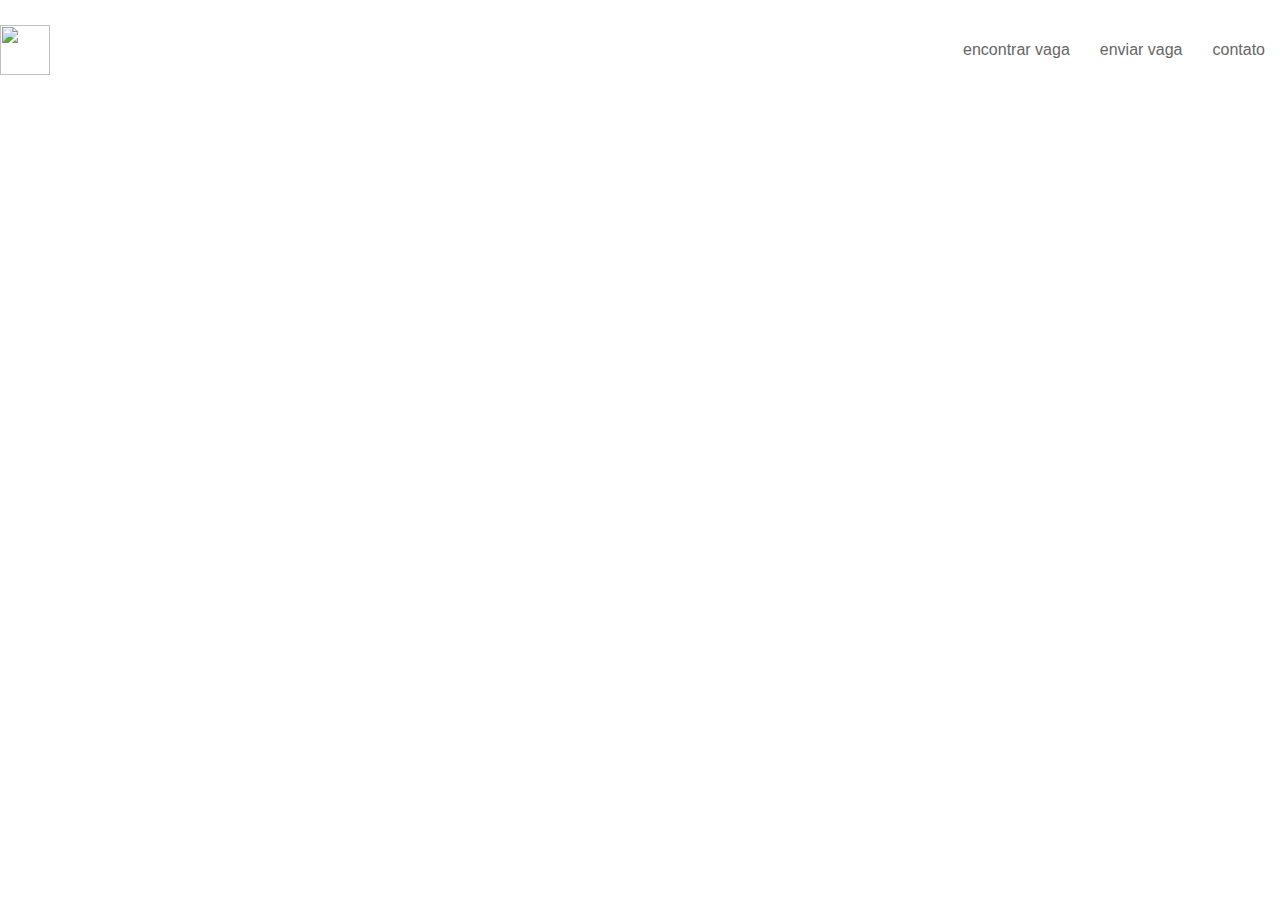
==== index.html @ 1e142dc1 "projeto original" ====
<!DOCTYPE html>
<html>
<html lang="pt-br">
    <head>
         <meta charset="UTF-8">
         <title> Obra de arte</title>

         <link rel="stylesheet" type="text/css" href="css/style.css" />

         <link rel="preconnect" href="https://fonts.googleapis.com">
         <link rel="preconnect" href="https://fonts.gstatic.com" crossorigin>
         <link href="https://fonts.googleapis.com/css2?family=Madimi+One&display=swap" rel="stylesheet">

         <link rel="stylesheet" href="https://cdnjs.cloudflare.com/ajax/libs/font-awesome/6.5.1/css/all.min.css"
          integrity="sha512-DTOQO9RWCH3ppGqcWaEA1BIZOC6xxalwEsw9c2QQeAIftl+Vegovlnee1c9QX4TctnWMn13TZye+giMm8e2LwA==" crossorigin="anonymous" referrerpolicy="no-referrer" />

  </head>
  <body>
      <i class="fa-solid fa-carrot"></i>
    <div class="container">
      <nav>
        <div class= "nav-container">
        <img id= "logo" src="img/logo.png alt"="imagem da logo">
          <ul>
              <li><a href="#">encontrar vaga</a></li>
              <li><a href="#">enviar vaga</a></li>
              <li><a href="#">contato</a></li>
          </ul>
       </div>
      </nav>
      <div id="main-banner">
        <div id ="search-form">
          <h1> A maneira mais fácil de encontrar seu novo emprego</h1>
          <p>Conect-se de forma gratuita as melhores empresas e consiga o emprego dos seus sonhos</p>
            <form>
              <imput type= "text" name="job" plese holder= "Digite o cargo">
              <select name ="region">
                <option value = ""> Todos os estados</option>
              </select>
              <select name ="category">
                <option value ="">Categoria</option>
              </select>  
              <imput type ="sublimit"value ="Pesquisar"
            </form>
        </div>
      </div>
    </div>
   
  </body>
</html>
---- css/style.css ----
/*reset*/
body {
  margin: 0;
}

/*geral*/
html {
  font-family: "Truculenta", sans-serif;
}

h1, h2, h3, h4, h5, p, span {
  margin: 0;
  color: #666;
}

.container {
  max-width: 1920px;
  width: 100%;
}

/*header*/
header{
  position: relative;
  top: 0;
  height: auto;
  width: 100%;
}

/*navbar*/
nav{
  position: fixed;
  top: 0;
  height: 100px;
  width: 100%;
  z-index: 1;
  background-color: #fff;
  border-botton: 1px solid #ccc
}

nav: after{
  clear: both;
  content:"";
  display: block;
  height: 50px;
  width: 50px;
  background-color: #000;
}

.nav-container{
  max-width: 1200;
  position: relative;
  margin-right: auto;
  margin-left: auto;
}

#logo{
  width: 50px;
  height: 50px;
  margin-top: 25px;
}

.nav-container ul{
  float: right;
  height: 100px;
  line-height: 100px;
  margin: 0;
}

.nav-container li{
  list-style: none;
  float: left;
  margin: 0 15px;
}

.nav-container li a{
  text-decoration: none;
  color: #666;
  transition: .5s;
}

.nav-container li a: hover{
  color: #3381F3;
}
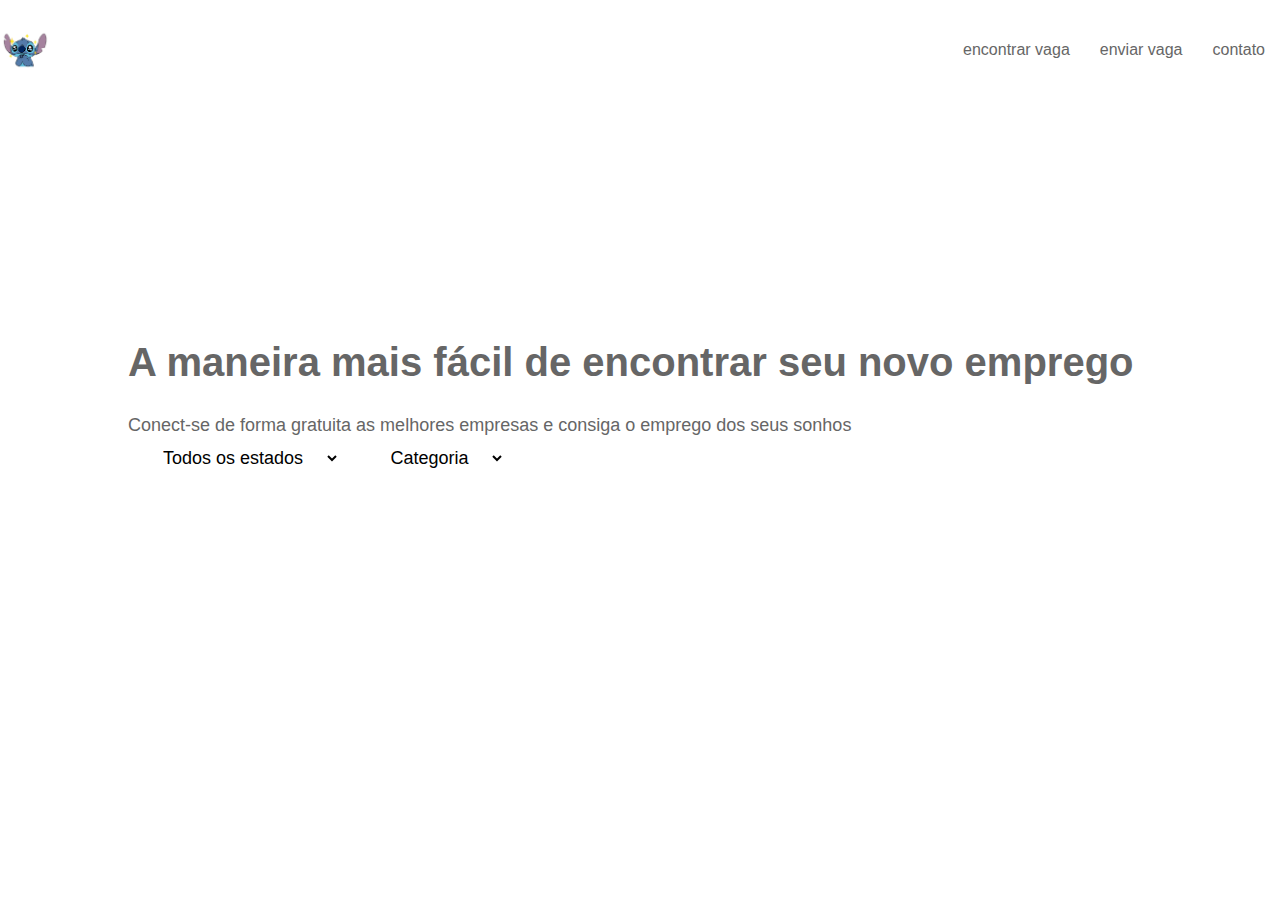
==== commit 2cbfb2ff: "Imagem deu certo" ====
--- a/index.html
+++ b/index.html
@@ -20,7 +20,7 @@
     <div class="container">
       <nav>
         <div class= "nav-container">
-        <img id= "logo" src="img/logo.png alt"="imagem da logo">
+        <img id= "logo" src="img/logo.png" alt= "imagem da logo">
           <ul>
               <li><a href="#">encontrar vaga</a></li>
               <li><a href="#">enviar vaga</a></li>
@@ -40,7 +40,7 @@
               <select name ="category">
                 <option value ="">Categoria</option>
               </select>  
-              <imput type ="sublimit"value ="Pesquisar"
+              <imput type ="sublimit"value ="Pesquisar">
             </form>
         </div>
       </div>
--- a/css/style.css
+++ b/css/style.css
@@ -34,7 +34,7 @@
   width: 100%;
   z-index: 1;
   background-color: #fff;
-  border-botton: 1px solid #ccc
+  border-botton: 1px solid #ccc;
 }
 
 nav: after{
@@ -82,5 +82,57 @@
   color: #3381F3;
 }
 
+/*baner*/
+#main-banner{
+  background-color:red;
+  background: url(../img/banner6.jpg) no-repeat;
+  background-size:cover;
+  background-position:0 55%;
+  position:relative;
+  margin-top:100px;
+}
+  
+#search-form{
+  position:relative;
+  width:80%;
+  margin-left:auto;
+  margin-right:auto;
+  
+  padding-top:15em;
+  padding-bottom:15em;
+  text-aling:center;
+  }
 
+#search-form h1{
+  font-size:40px;
+  }
 
+#search-form p{
+  margin-top:30px;
+  margin-botton:60px;
+  font-size:18px;
+  font-weight:300px;
+}
+
+/*fomulário*/
+#search-form input,
+ #search-form select{
+    background-color:#FFF;
+    border-radius:5px;
+    border-color:transparent;
+    padding:10px 20px;
+    font-size:18px;
+    margin:0 10px;
+  }
+
+#search-form input[type=submit]{
+  background-color:#3381F3;
+  text-transform:uppercase;
+  color:#FFF;
+  cursor:pointer;
+  transition:0.5s;
+}
+
+#search-form input[type=submit]:houver{
+  background-color:#2B79EB;
+}
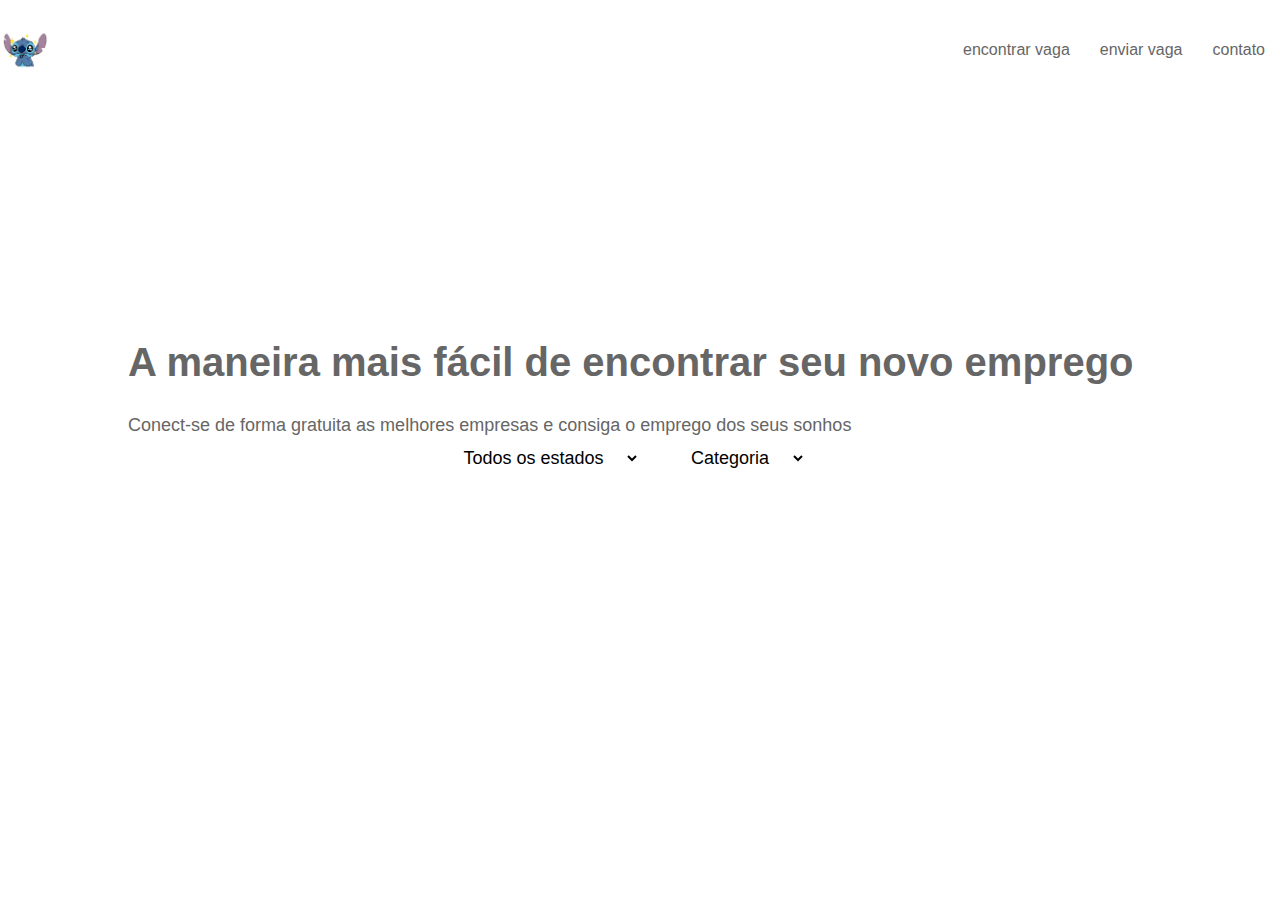
==== commit f560ab4f: "em andamento meio certo" ====
--- a/index.html
+++ b/index.html
@@ -16,6 +16,7 @@
 
   </head>
   <body>
+    <header>
       <i class="fa-solid fa-carrot"></i>
     <div class="container">
       <nav>
@@ -33,18 +34,18 @@
           <h1> A maneira mais fácil de encontrar seu novo emprego</h1>
           <p>Conect-se de forma gratuita as melhores empresas e consiga o emprego dos seus sonhos</p>
             <form>
-              <imput type= "text" name="job" plese holder= "Digite o cargo">
+              <input type= "text" name="job" pleceholder= "Digite o cargo">
               <select name ="region">
                 <option value = ""> Todos os estados</option>
               </select>
               <select name ="category">
                 <option value ="">Categoria</option>
               </select>  
-              <imput type ="sublimit"value ="Pesquisar">
+              <imput type ="submit"value ="Pesquisar">
             </form>
         </div>
       </div>
     </div>
-   
+   </header>
   </body>
 </html>
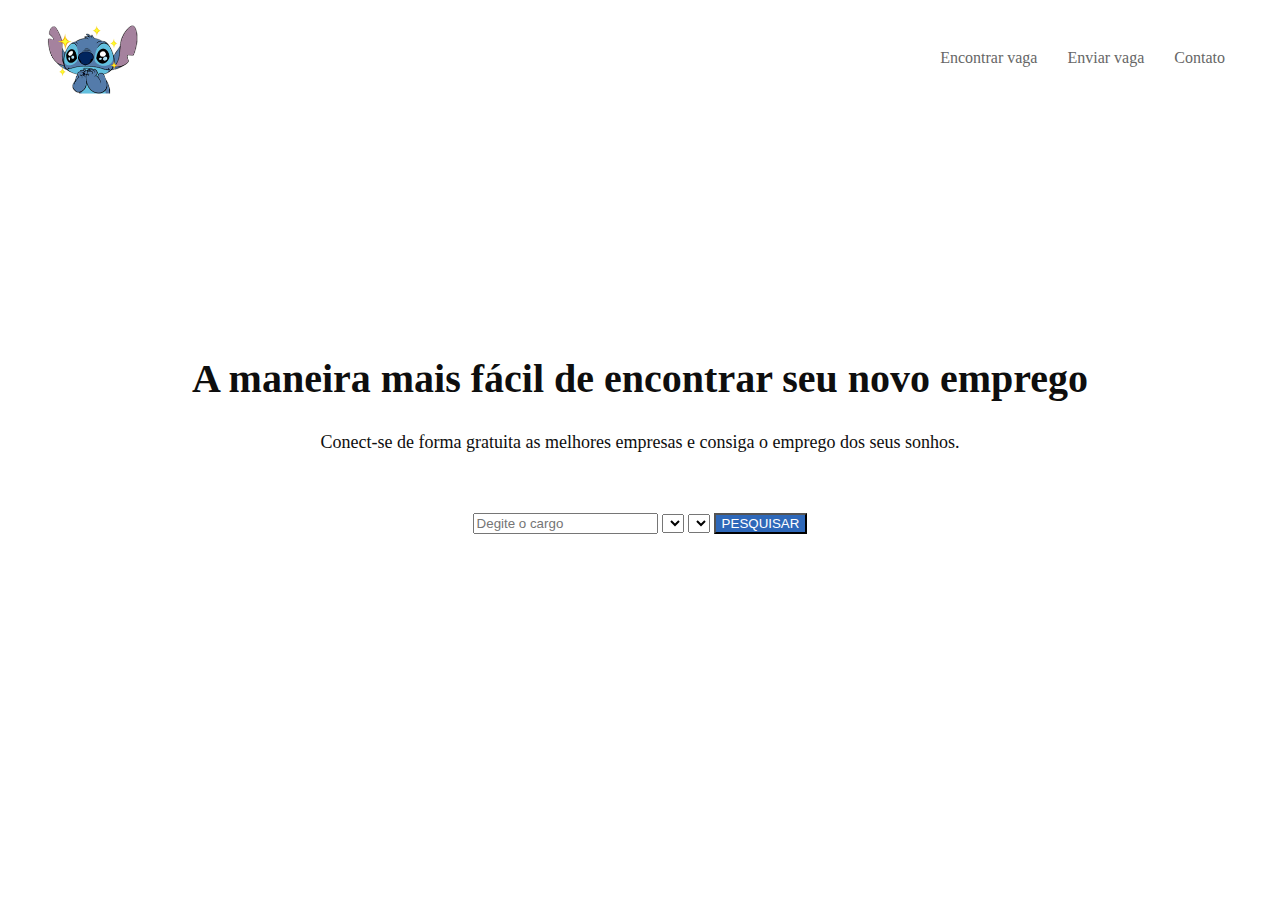
==== commit 6a6a91cc: "ajustes" ====
--- a/index.html
+++ b/index.html
@@ -1,51 +1,44 @@
 <!DOCTYPE html>
-<html>
 <html lang="pt-br">
-    <head>
-         <meta charset="UTF-8">
-         <title> Obra de arte</title>
-
-         <link rel="stylesheet" type="text/css" href="css/style.css" />
-
-         <link rel="preconnect" href="https://fonts.googleapis.com">
-         <link rel="preconnect" href="https://fonts.gstatic.com" crossorigin>
-         <link href="https://fonts.googleapis.com/css2?family=Madimi+One&display=swap" rel="stylesheet">
-
-         <link rel="stylesheet" href="https://cdnjs.cloudflare.com/ajax/libs/font-awesome/6.5.1/css/all.min.css"
-          integrity="sha512-DTOQO9RWCH3ppGqcWaEA1BIZOC6xxalwEsw9c2QQeAIftl+Vegovlnee1c9QX4TctnWMn13TZye+giMm8e2LwA==" crossorigin="anonymous" referrerpolicy="no-referrer" />
-
-  </head>
-  <body>
+  <head>
+      <meta charset="utf-8">
+      <title>Projeto</title>
+      <link rel = "stylesheet" type = "text/css" href = "css/style.css">
+      <link rel="stylesheet" href="https://cdnjs.cloudflare.com/ajax/libs/font-awesome/6.5.1/css/all.min.css"
+      integrity="sha512-DTOQO9RWCH3ppGqcWaEA1BIZOC6xxalwEsw9c2QQeAIftl+Vegovlnee1c9QX4TctnWMn13TZye+giMm8e2LwA==" crossorigin="anonymous" referrerpolicy="no-referrer" /> 
+      <meta name="viewport" content="width=device-width, initial-scale=1.0">
+     </head>
+   <body>
     <header>
-      <i class="fa-solid fa-carrot"></i>
-    <div class="container">
-      <nav>
-        <div class= "nav-container">
-        <img id= "logo" src="img/logo.png" alt= "imagem da logo">
-          <ul>
-              <li><a href="#">encontrar vaga</a></li>
-              <li><a href="#">enviar vaga</a></li>
-              <li><a href="#">contato</a></li>
-          </ul>
-       </div>
-      </nav>
-      <div id="main-banner">
-        <div id ="search-form">
-          <h1> A maneira mais fácil de encontrar seu novo emprego</h1>
-          <p>Conect-se de forma gratuita as melhores empresas e consiga o emprego dos seus sonhos</p>
-            <form>
-              <input type= "text" name="job" pleceholder= "Digite o cargo">
-              <select name ="region">
-                <option value = ""> Todos os estados</option>
-              </select>
-              <select name ="category">
-                <option value ="">Categoria</option>
-              </select>  
-              <imput type ="submit"value ="Pesquisar">
-            </form>
+      <div class="container">
         </div>
-      </div>
-    </div>
-   </header>
+        <nav>
+          <div class="nav-container">
+            <img id="logo" src="img/logo.png" alt="imagem da logo">
+                <ul>
+                  <li><a href="#">Encontrar vaga</a></li>
+                  <li><a href="#">Enviar vaga</a></li>
+                  <li><a href="#">Contato</a></li>
+                </ul>
+                </div>
+              </nav> 
+            </div>
+            <div id="main-banner">
+              <div id="search-form">
+                  <h1>A maneira mais fácil de encontrar seu novo emprego</h1>
+                  <p>Conect-se de forma gratuita as melhores empresas e consiga o emprego dos seus sonhos.</p>
+                  <form>
+                    <input type="text" name="job" placeholder="Degite o cargo">
+                      <select name="region">
+                          <opition value="">Todos os estados</opition>
+                      </select>
+                      <select name="category">    
+                        <opition value="">Categoria<opition>
+                        </select>
+                    <input type="submit" value="Pesquisar">
+                </form>
+              </div>
+            </div>
+    </header>
   </body>
-</html>
+</html>--- a/css/style.css
+++ b/css/style.css
@@ -1,62 +1,60 @@
-/*reset*/
-body {
+/reset/
+body{
   margin: 0;
 }
 
-/*geral*/
+/geal/
 html {
-  font-family: "Truculenta", sans-serif;
+  font-family: "Open Sans", sans-serif;
 }
 
-h1, h2, h3, h4, h5, p, span {
+h1,h2,h3,h4,h5,p,span{
   margin: 0;
-  color: #666;
+  color:#0e0e0e;
 }
 
-.container {
+.container{
   max-width: 1920px;
   width: 100%;
 }
 
-/*header*/
+/hader/
 header{
-  position: relative;
-  top: 0;
+  position:relative;
+  top:0;
   height: auto;
   width: 100%;
 }
 
-/*navbar*/
+/navbar/
 nav{
   position: fixed;
   top: 0;
   height: 100px;
   width: 100%;
   z-index: 1;
-  background-color: #fff;
-  border-botton: 1px solid #ccc;
+  background-color: #FFF;
+  border-bottom: 1px solid #ccc;
 }
 
-nav: after{
+nav:after{
   clear: both;
-  content:"";
-  display: block;
-  height: 50px;
-  width: 50px;
+  content: "";
+  display:block;
   background-color: #000;
 }
 
 .nav-container{
-  max-width: 1200;
+  max-width: 1200px;
   position: relative;
   margin-right: auto;
   margin-left: auto;
 }
 
 #logo{
-  width: 50px;
-  height: 50px;
-  margin-top: 25px;
+  width: 105px;
+  height: 103px;
+  margin-top: 0px;
 }
 
 .nav-container ul{
@@ -78,61 +76,60 @@
   transition: .5s;
 }
 
-.nav-container li a: hover{
-  color: #3381F3;
+.nav-container li a:hover{
+  color: #11366d;
 }
 
-/*baner*/
+/banner/
 #main-banner{
-  background-color:red;
-  background: url(../img/banner6.jpg) no-repeat;
-  background-size:cover;
-  background-position:0 55%;
-  position:relative;
-  margin-top:100px;
+  background-color: red;
+  background: url() no-repeat;
+  background-size: cover;
+  background-position: 10 55%;
+  position: relative;
+  margin-top: 100px;
 }
-  
+
 #search-form{
-  position:relative;
-  width:80%;
-  margin-left:auto;
-  margin-right:auto;
-  
-  padding-top:15em;
-  padding-bottom:15em;
-  text-aling:center;
-  }
+  position: relative;
+  width: 80%;
+  margin-left: auto;
+  margin-right: auto;
+  padding-top: 15em;
+  padding-bottom: 15em;
+  text-align: center;
+}
 
 #search-form h1{
-  font-size:40px;
-  }
+  font-size: 40px;
+}
 
 #search-form p{
-  margin-top:30px;
-  margin-botton:60px;
-  font-size:18px;
-  font-weight:300px;
+  margin-top: 30px;
+  margin-bottom: 60px;
+  font-size: 18px;
+  font-weight: 300;
 }
 
-/*fomulário*/
-#search-form input,
- #search-form select{
-    background-color:#FFF;
-    border-radius:5px;
-    border-color:transparent;
-    padding:10px 20px;
-    font-size:18px;
-    margin:0 10px;
-  }
+  /formúlario/
+
+#search-form input, #search form select{
+  background-color: #fff;
+  border-radius: 30px;
+  border-color: #d6cfcf8a;
+  padding: 10px 20px;
+  font-size: 18px;
+  margin: 0 10px;
+}
 
 #search-form input[type=submit]{
-  background-color:#3381F3;
-  text-transform:uppercase;
-  color:#FFF;
-  cursor:pointer;
-  transition:0.5s;
+  background-color: #2e68b9;
+  text-transform: uppercase;
+  color: #FFF;
+  cursor: pointer;
+  transition: 0.2s;
 }
 
-#search-form input[type=submit]:houver{
-  background-color:#2B79EB;
-}
+#search-form input[type=submit]:hover{
+  background-color: #17263f;
+}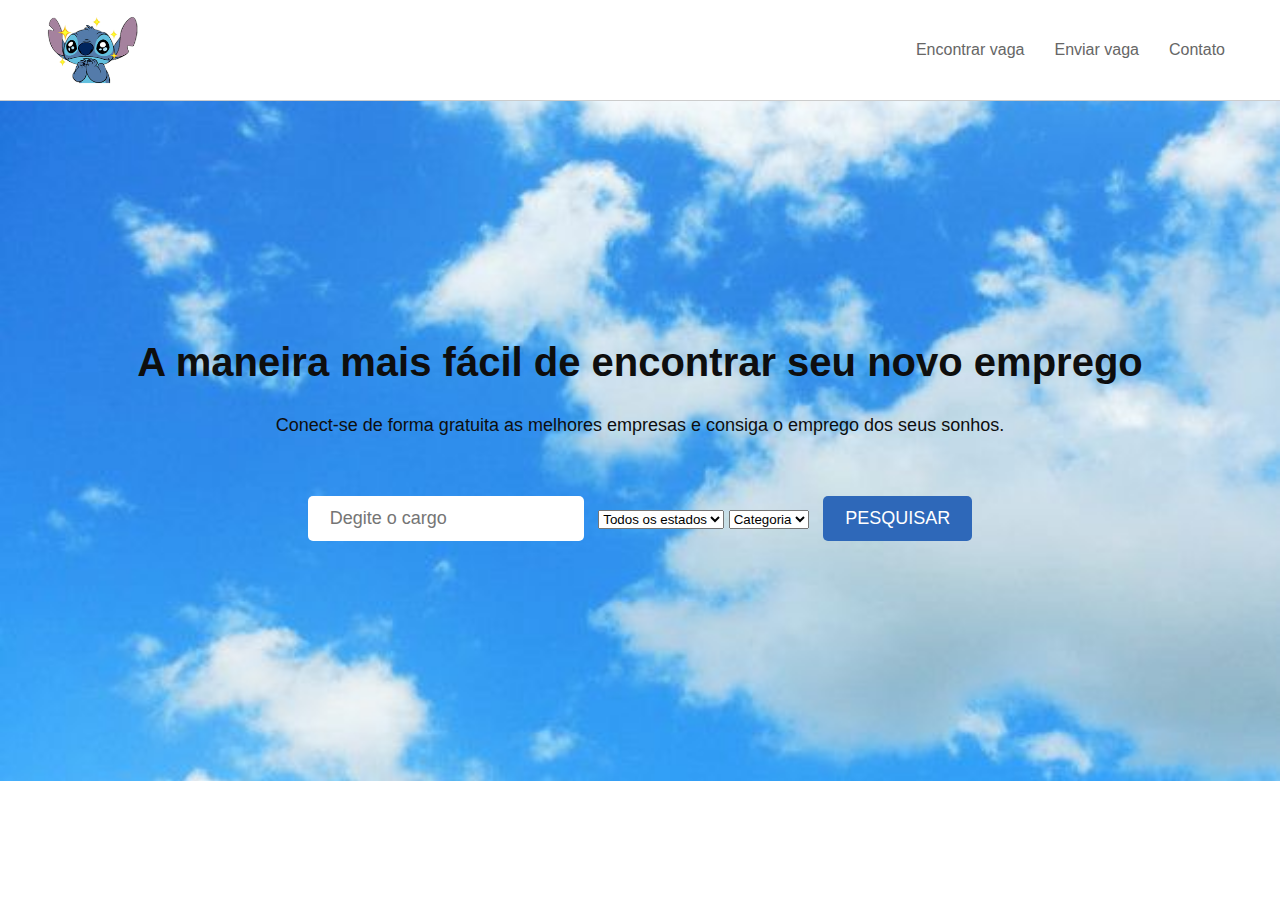
==== commit 236635bd: "ajustado o option" ====
--- a/index.html
+++ b/index.html
@@ -9,9 +9,10 @@
       <meta name="viewport" content="width=device-width, initial-scale=1.0">
      </head>
    <body>
-    <header>
+    
       <div class="container">
-        </div>
+        <header>
+       
         <nav>
           <div class="nav-container">
             <img id="logo" src="img/logo.png" alt="imagem da logo">
@@ -20,9 +21,8 @@
                   <li><a href="#">Enviar vaga</a></li>
                   <li><a href="#">Contato</a></li>
                 </ul>
-                </div>
-              </nav> 
-            </div>
+          </div>
+        </nav> 
             <div id="main-banner">
               <div id="search-form">
                   <h1>A maneira mais fácil de encontrar seu novo emprego</h1>
@@ -30,15 +30,16 @@
                   <form>
                     <input type="text" name="job" placeholder="Degite o cargo">
                       <select name="region">
-                          <opition value="">Todos os estados</opition>
+                          <option value="">Todos os estados</option>
                       </select>
                       <select name="category">    
-                        <opition value="">Categoria<opition>
-                        </select>
+                        <option value="">Categoria</option>
+                      </select>
                     <input type="submit" value="Pesquisar">
                 </form>
               </div>
             </div>
-    </header>
+          </header>
+    </div>
   </body>
 </html>--- a/css/style.css
+++ b/css/style.css
@@ -1,9 +1,9 @@
-/reset/
+/*reset*/
 body{
   margin: 0;
 }
 
-/geal/
+/*geral*/
 html {
   font-family: "Open Sans", sans-serif;
 }
@@ -18,7 +18,7 @@
   width: 100%;
 }
 
-/hader/
+/*hader*/
 header{
   position:relative;
   top:0;
@@ -26,7 +26,7 @@
   width: 100%;
 }
 
-/navbar/
+/*navbar*/
 nav{
   position: fixed;
   top: 0;
@@ -53,7 +53,7 @@
 
 #logo{
   width: 105px;
-  height: 103px;
+  height: 100px;
   margin-top: 0px;
 }
 
@@ -77,15 +77,15 @@
 }
 
 .nav-container li a:hover{
-  color: #11366d;
+  color: rgb(24, 79, 161);
 }
 
-/banner/
+/*banner*/
 #main-banner{
   background-color: red;
-  background: url() no-repeat;
+  background: url(../img/banner6.jpg) no-repeat;
   background-size: cover;
-  background-position: 10 55%;
+  background-position: 0 55%;
   position: relative;
   margin-top: 100px;
 }
@@ -100,6 +100,7 @@
   text-align: center;
 }
 
+
 #search-form h1{
   font-size: 40px;
 }
@@ -108,26 +109,32 @@
   margin-top: 30px;
   margin-bottom: 60px;
   font-size: 18px;
-  font-weight: 300;
+  font-weight: 300px;
 }
 
-  /formúlario/
+ /*formúlario*/
 
 #search-form input, #search form select{
   background-color: #fff;
-  border-radius: 30px;
-  border-color: #d6cfcf8a;
+  border-radius: 5px;
+  border-color: transparent;
   padding: 10px 20px;
   font-size: 18px;
   margin: 0 10px;
 }
+
+/**======================*/
+
+
+
+ 
 
 #search-form input[type=submit]{
   background-color: #2e68b9;
   text-transform: uppercase;
   color: #FFF;
   cursor: pointer;
-  transition: 0.2s;
+  transition: 0.5s;
 }
 
 #search-form input[type=submit]:hover{
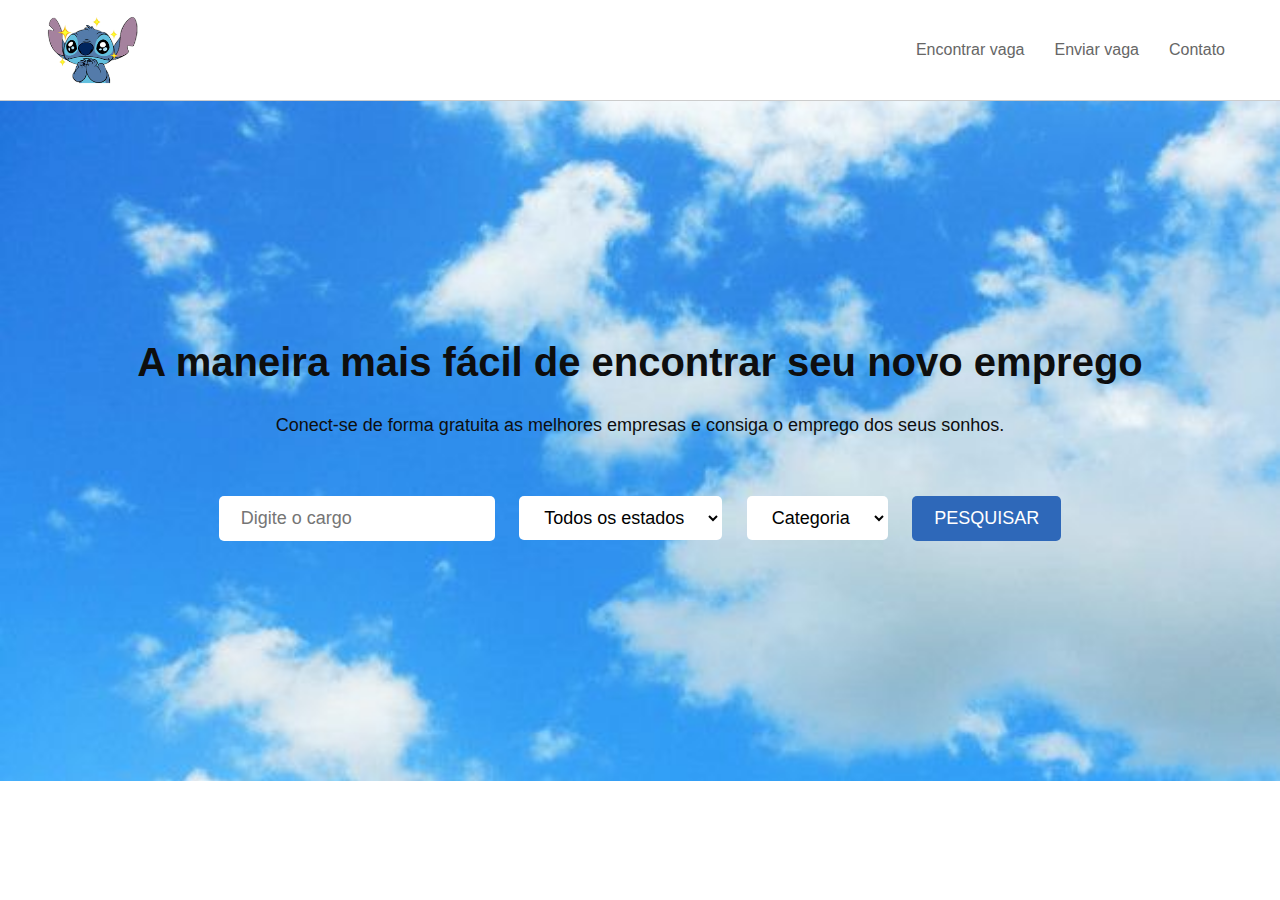
==== commit 27c289ab: "Erros de ortografia" ====
--- a/index.html
+++ b/index.html
@@ -28,7 +28,7 @@
                   <h1>A maneira mais fácil de encontrar seu novo emprego</h1>
                   <p>Conect-se de forma gratuita as melhores empresas e consiga o emprego dos seus sonhos.</p>
                   <form>
-                    <input type="text" name="job" placeholder="Degite o cargo">
+                    <input type="text" name="job" placeholder="Digite o cargo">
                       <select name="region">
                           <option value="">Todos os estados</option>
                       </select>
--- a/css/style.css
+++ b/css/style.css
@@ -114,7 +114,7 @@
 
  /*formúlario*/
 
-#search-form input, #search form select{
+#search-form input, #search-form select{
   background-color: #fff;
   border-radius: 5px;
   border-color: transparent;
@@ -122,12 +122,6 @@
   font-size: 18px;
   margin: 0 10px;
 }
-
-/**======================*/
-
-
-
- 
 
 #search-form input[type=submit]{
   background-color: #2e68b9;
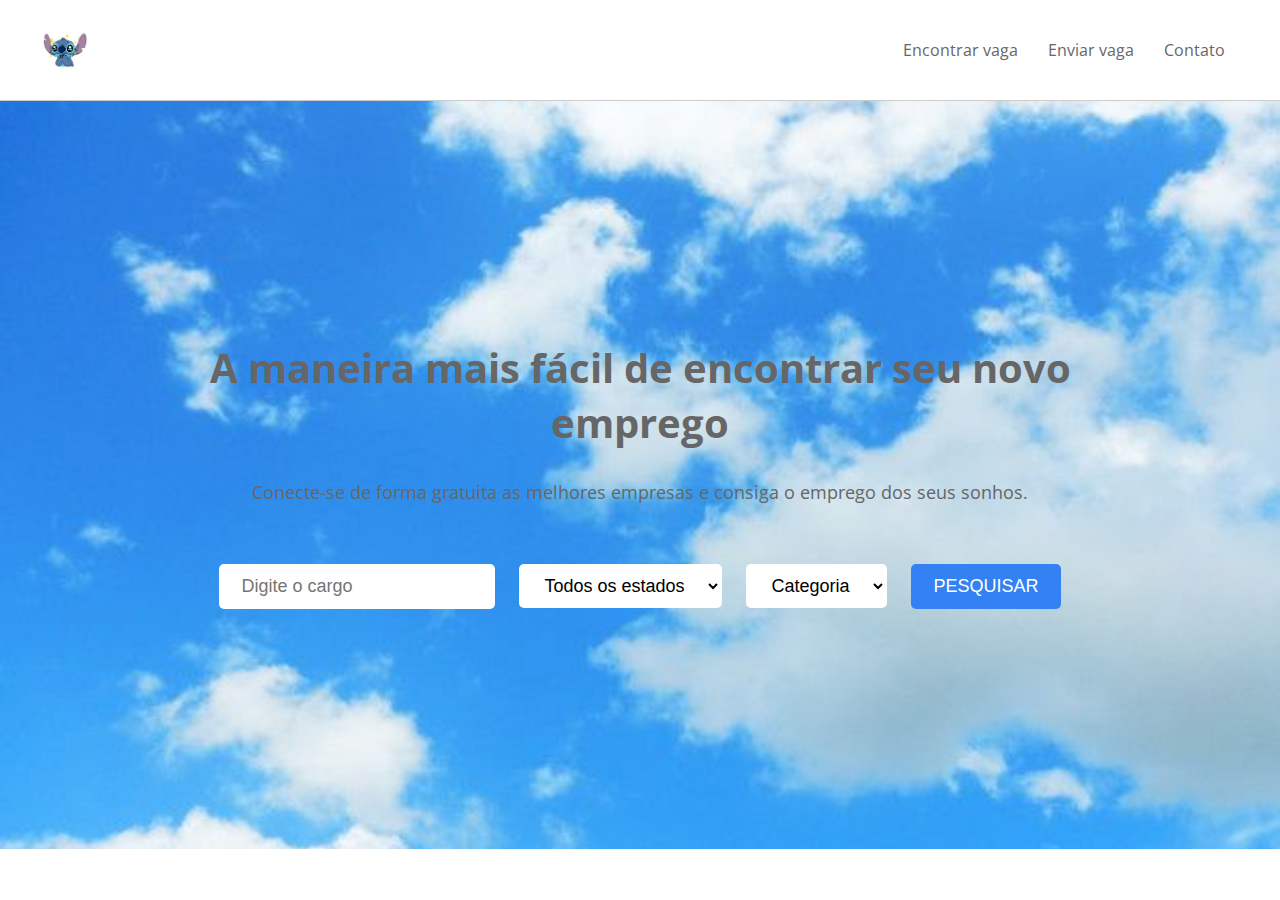
==== commit b76b6b53: "projeto do prof  minhas imagens" ====
--- a/index.html
+++ b/index.html
@@ -1,45 +1,46 @@
 <!DOCTYPE html>
-<html lang="pt-br">
-  <head>
-      <meta charset="utf-8">
-      <title>Projeto</title>
-      <link rel = "stylesheet" type = "text/css" href = "css/style.css">
-      <link rel="stylesheet" href="https://cdnjs.cloudflare.com/ajax/libs/font-awesome/6.5.1/css/all.min.css"
-      integrity="sha512-DTOQO9RWCH3ppGqcWaEA1BIZOC6xxalwEsw9c2QQeAIftl+Vegovlnee1c9QX4TctnWMn13TZye+giMm8e2LwA==" crossorigin="anonymous" referrerpolicy="no-referrer" /> 
-      <meta name="viewport" content="width=device-width, initial-scale=1.0">
-     </head>
-   <body>
-    
-      <div class="container">
-        <header>
-       
-        <nav>
-          <div class="nav-container">
-            <img id="logo" src="img/logo.png" alt="imagem da logo">
-                <ul>
-                  <li><a href="#">Encontrar vaga</a></li>
-                  <li><a href="#">Enviar vaga</a></li>
-                  <li><a href="#">Contato</a></li>
-                </ul>
-          </div>
-        </nav> 
-            <div id="main-banner">
-              <div id="search-form">
-                  <h1>A maneira mais fácil de encontrar seu novo emprego</h1>
-                  <p>Conect-se de forma gratuita as melhores empresas e consiga o emprego dos seus sonhos.</p>
-                  <form>
-                    <input type="text" name="job" placeholder="Digite o cargo">
-                      <select name="region">
-                          <option value="">Todos os estados</option>
-                      </select>
-                      <select name="category">    
-                        <option value="">Categoria</option>
-                      </select>
-                    <input type="submit" value="Pesquisar">
-                </form>
-              </div>
-            </div>
-          </header>
-    </div>
-  </body>
+<html>
+	<head>
+		<title>JobFinder</title>
+		<meta charset="UTF-8">
+		<meta name="viewport" content="width=device-width, initial-scale=1.0">
+		<link rel="stylesheet" type="text/css" href="css/style.css">
+		<link rel="preconnect" href="https://fonts.googleapis.com">
+		<link rel="preconnect" href="https://fonts.gstatic.com" crossorigin>
+		<link href="https://fonts.googleapis.com/css2?family=Open+Sans:ital,wght@0,300..800;1,300..800&display=swap" rel="stylesheet">
+		<link rel="stylesheet" href="https://cdnjs.cloudflare.com/ajax/libs/font-awesome/6.5.1/css/all.min.css">
+	</head>
+	<body>
+		<div class="container">
+			<header>
+				<nav>
+					<div class="nav-container">
+						<img id="logo" src="img/logo.png" alt="JobFinder">
+						<ul>
+							<li><a href="#">Encontrar vaga</a></li>
+							<li><a href="#">Enviar vaga</a></li>
+							<li><a href="#">Contato</a></li>
+						</ul>
+					</div>
+				</nav>
+				<div id="main-banner">
+					<div id="search-form">
+						<h1>A maneira mais fácil de encontrar seu novo emprego</h1>
+						<p>Conecte-se de forma gratuita as melhores empresas e consiga o emprego dos seus sonhos.</p>
+						<form>
+							<input type="text" name="job" placeholder="Digite o cargo">
+							<select name="region">
+								<option value="">Todos os estados</option>
+							</select>
+							<select name="category">
+								<option value="">Categoria</option>
+							</select>
+							<input type="submit" value="Pesquisar">
+						</form>
+					</div>
+				</div>
+			</header>			
+		</div>				
+	</body>
+	<!-- <script src="https://kit.fontawesome.com/595d04b7d2.js" crossorigin="anonymous"></script> -->
 </html>--- a/css/style.css
+++ b/css/style.css
@@ -1,136 +1,134 @@
-/*reset*/
-body{
-  margin: 0;
+/* geral */
+html {
+	font-family: 'Open Sans', sans-serif;
 }
 
-/*geral*/
-html {
-  font-family: "Open Sans", sans-serif;
+/* reset */
+body {
+	margin: 0;
 }
 
-h1,h2,h3,h4,h5,p,span{
-  margin: 0;
-  color:#0e0e0e;
+h1, h2, h3, h4, h5, p, span {
+	margin: 0;
+	color: #666;
 }
 
-.container{
-  max-width: 1920px;
-  width: 100%;
+.container {
+	max-width: 1920px;
+	width: 100%;
 }
 
-/*hader*/
-header{
-  position:relative;
-  top:0;
-  height: auto;
-  width: 100%;
+/* header */
+header {
+	position: relative;
+	top: 0;
+	height: auto;
+	width: 100%;
 }
 
-/*navbar*/
-nav{
-  position: fixed;
-  top: 0;
-  height: 100px;
-  width: 100%;
-  z-index: 1;
-  background-color: #FFF;
-  border-bottom: 1px solid #ccc;
-}
+/* navbar */
+nav { 
+	position: fixed;
+	top: 0;
+	height: 100px;
+	width: 100%;
+	z-index: 1;
+	background-color: #FFF;
+	border-bottom: 1px solid #CCC;
+ }
 
-nav:after{
-  clear: both;
-  content: "";
-  display:block;
-  background-color: #000;
-}
+ nav:after {
+ 	clear: both;
+ 	content: "";
+ 	display: block;
+ }
 
-.nav-container{
-  max-width: 1200px;
-  position: relative;
-  margin-right: auto;
-  margin-left: auto;
-}
+ .nav-container {
+ 	max-width: 1200px;
+ 	position: relative;
+ 	margin-right: auto;
+ 	margin-left: auto; 	
+ }
 
-#logo{
-  width: 105px;
-  height: 100px;
-  margin-top: 0px;
-}
+ #logo {
+ 	width: 50px;
+ 	height: 50px;
+ 	margin-top: 25px;
+ }
 
-.nav-container ul{
-  float: right;
-  height: 100px;
-  line-height: 100px;
-  margin: 0;
-}
+ .nav-container ul {
+ 	float: right;
+ 	height: 100px;
+ 	line-height: 100px;
+ 	margin: 0;
+ }
 
-.nav-container li{
-  list-style: none;
-  float: left;
-  margin: 0 15px;
-}
+ .nav-container li {
+ 	list-style: none;
+ 	float: left;
+ 	margin: 0 15px;
+ }
 
-.nav-container li a{
-  text-decoration: none;
-  color: #666;
-  transition: .5s;
-}
+ .nav-container li a {
+ 	text-decoration: none;
+ 	color: #666;
+ 	transition: .5s;
+ }
 
-.nav-container li a:hover{
-  color: rgb(24, 79, 161);
-}
+ .nav-container li a:hover {
+ 	color: #3381F3;
+ }
 
-/*banner*/
-#main-banner{
-  background-color: red;
-  background: url(../img/banner6.jpg) no-repeat;
-  background-size: cover;
-  background-position: 0 55%;
-  position: relative;
-  margin-top: 100px;
-}
+/* banner  */
+ #main-banner {
+ 	background-color: red;
+ 	background: url('../img/banner6.jpg') no-repeat;
+ 	background-size: cover;
+ 	background-position: 0 55%;
+ 	position: relative;
+ 	margin-top: 100px;
+ }
 
-#search-form{
-  position: relative;
-  width: 80%;
-  margin-left: auto;
-  margin-right: auto;
-  padding-top: 15em;
-  padding-bottom: 15em;
-  text-align: center;
-}
+ #search-form {
+ 	position: relative;
+ 	width: 80%;
+ 	margin-left: auto;
+ 	margin-right: auto;
+ 	padding-top: 15em;
+ 	padding-bottom: 15em;
+ 	text-align: center;
+ }
 
+ #search-form h1 {
+ 	font-size: 40px;
+ }
 
-#search-form h1{
-  font-size: 40px;
-}
+ #search-form p {
+ 	margin-top: 30px;
+ 	margin-bottom: 60px;
+ 	font-size: 18px;
+ 	font-weight: 300px;
+ }
 
-#search-form p{
-  margin-top: 30px;
-  margin-bottom: 60px;
-  font-size: 18px;
-  font-weight: 300px;
-}
+/* Formulario */
+ #search-form input, #search-form select {
+ 	background-color: #FFF;
+ 	border-radius: 5px;
+ 	border-color: transparent;
+ 	padding: 10px 20px;
+ 	font-size: 18px;
+ 	margin: 0 10px;
+ }
 
- /*formúlario*/
+#search-form input[type=submit] {
+ 	background-color: #3381f3;
+ 	text-transform: uppercase;
+ 	color: #FFF;
+ 	cursor: pointer;
+ 	transition: 0.5s;
+ }
 
-#search-form input, #search-form select{
-  background-color: #fff;
-  border-radius: 5px;
-  border-color: transparent;
-  padding: 10px 20px;
-  font-size: 18px;
-  margin: 0 10px;
-}
-
-#search-form input[type=submit]{
-  background-color: #2e68b9;
-  text-transform: uppercase;
-  color: #FFF;
-  cursor: pointer;
-  transition: 0.5s;
-}
-
-#search-form input[type=submit]:hover{
-  background-color: #17263f;
-}+ #search-form input[type=submit]:hover {
+ 	background-color: #2B79EB;
+ 	/*background-color: #191970;*/
+ }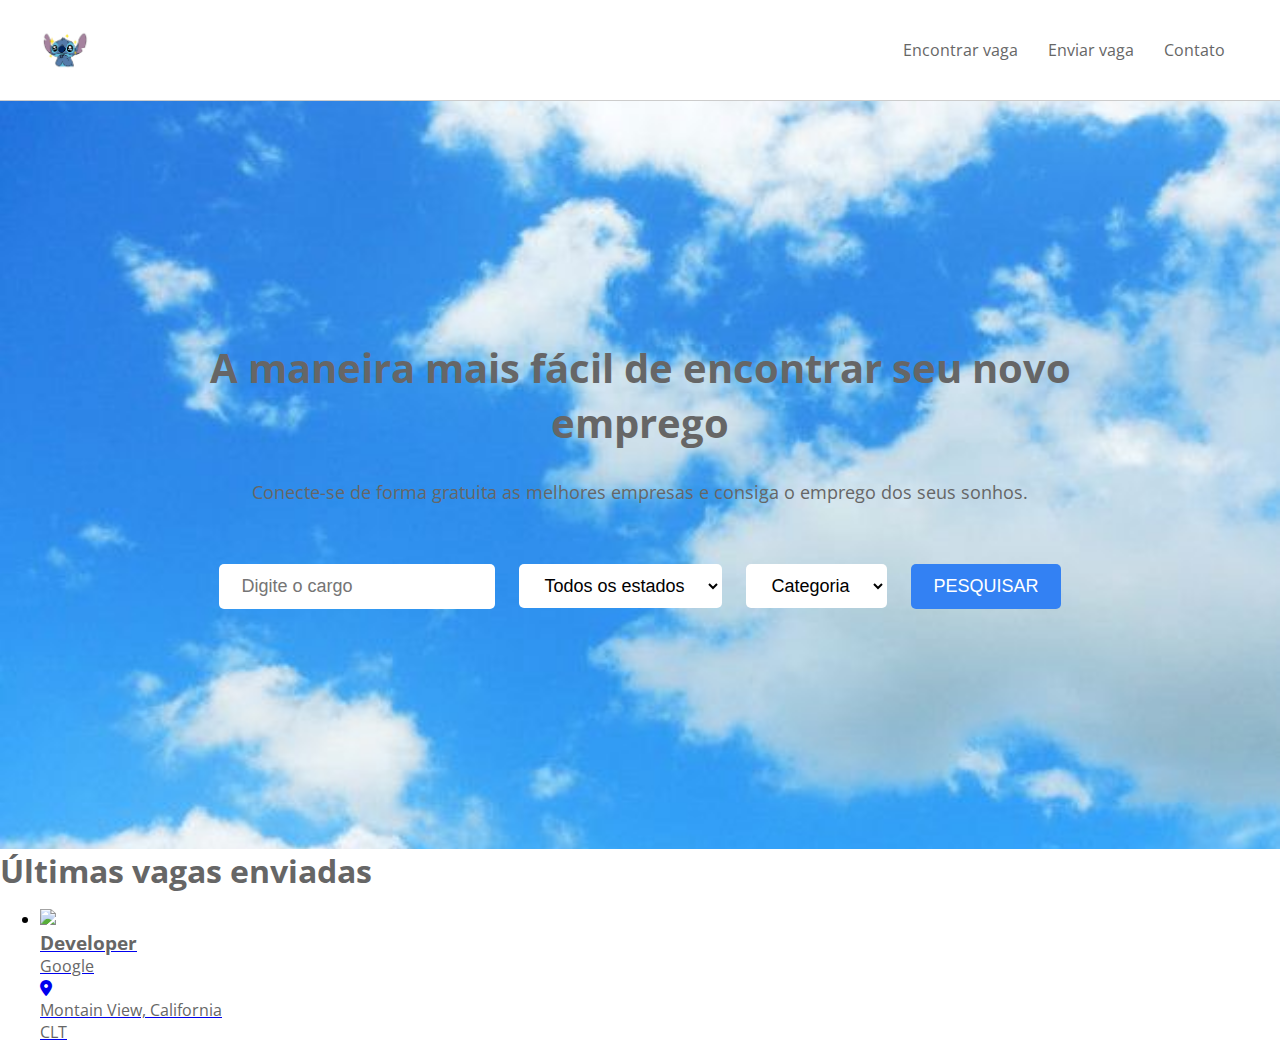
==== commit 2e4ca9ce: "um poco mais de código" ====
--- a/index.html
+++ b/index.html
@@ -40,7 +40,28 @@
 					</div>
 				</div>
 			</header>			
-		</div>				
+		</div>	
+		<main id = "last jobs - container" class = "wrapper">
+			<h1>Últimas vagas enviadas </h1>
+			<ul>
+				<li>
+					<a href ="#" class = "clickarea">
+						<div class = "company-box">
+							<img SRC = "img/googlelogo.png">
+							<div class = "company-info">
+								<h3> Developer </h3>
+								<p> Google </p>
+							</div>
+						</div>
+						<div class =" locality">
+							<i class = " fas fa-map-marker-alt"></i>
+							<p> Montain View, California </p>
+						</div>
+						<div class = "job- type">
+							<span class = "alt">CLT</span>
+						</div>
+					</a>
+				</li>
 	</body>
 	<!-- <script src="https://kit.fontawesome.com/595d04b7d2.js" crossorigin="anonymous"></script> -->
 </html>